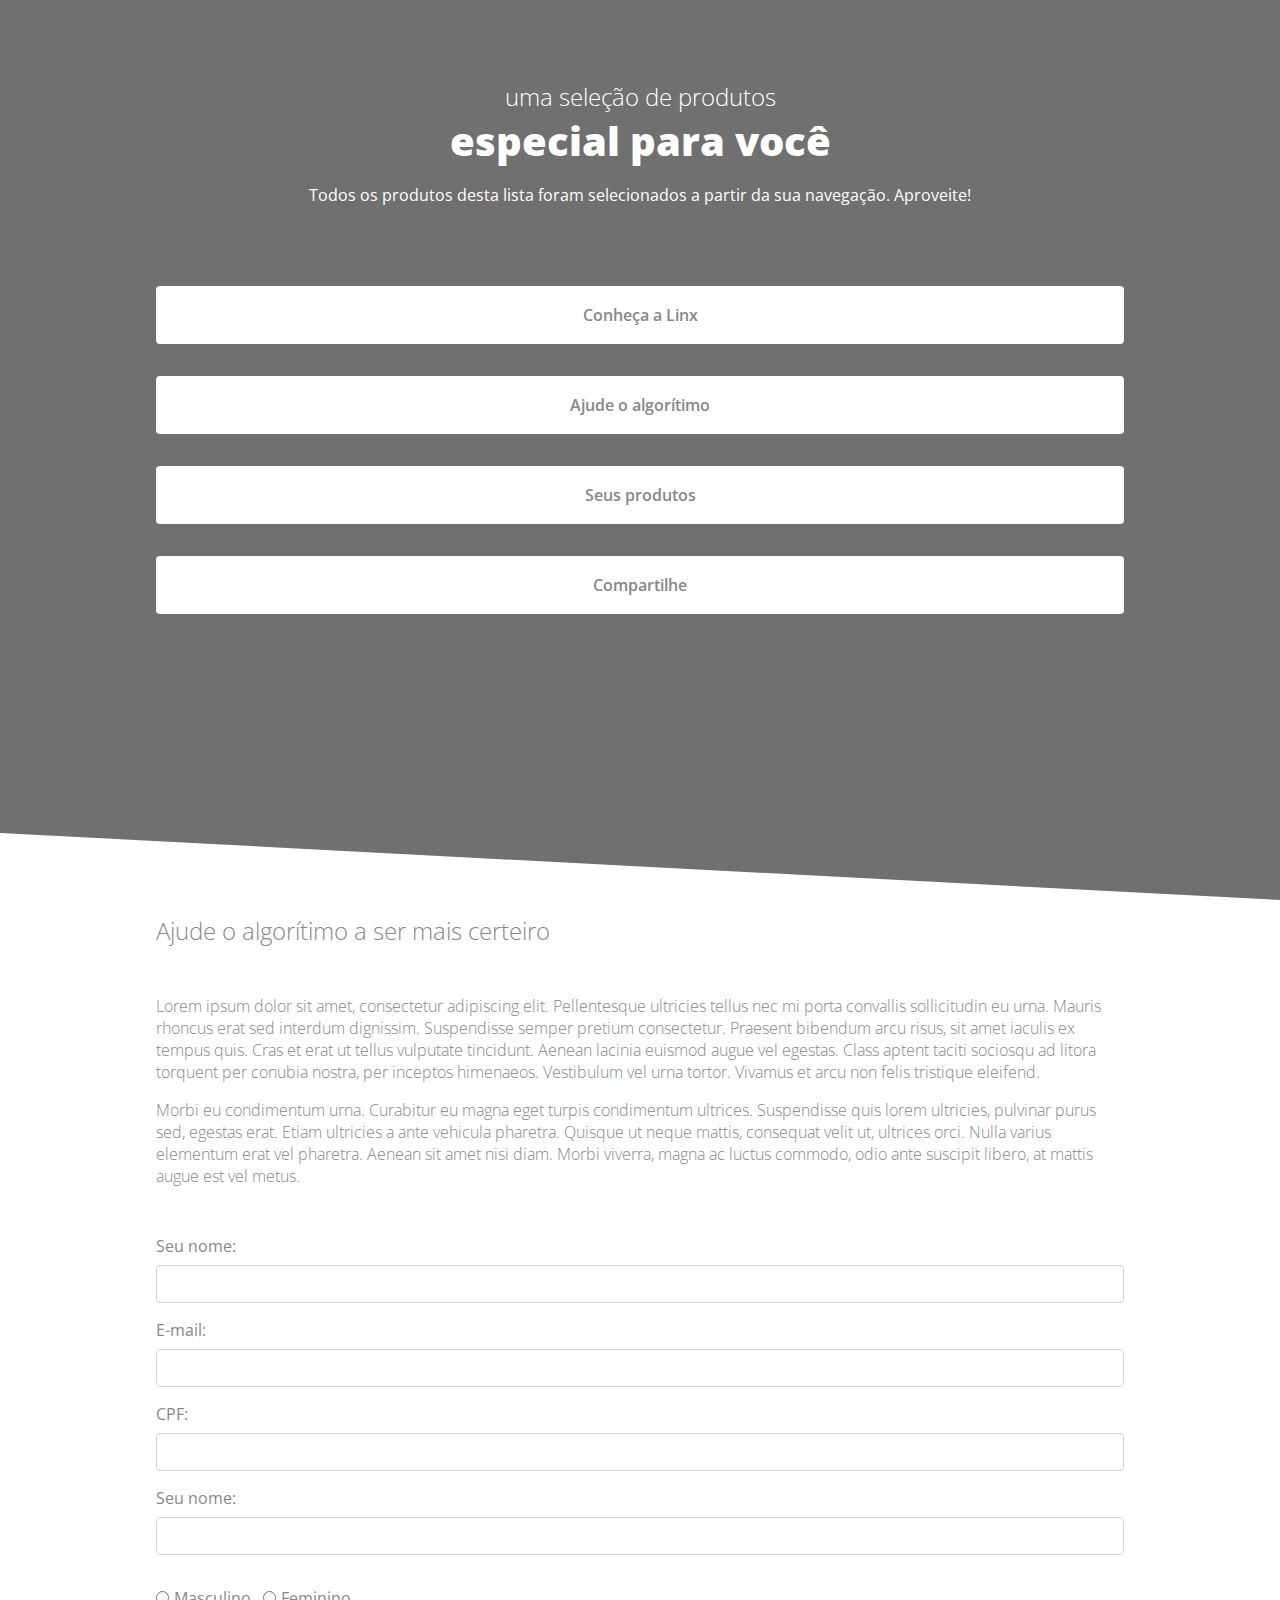
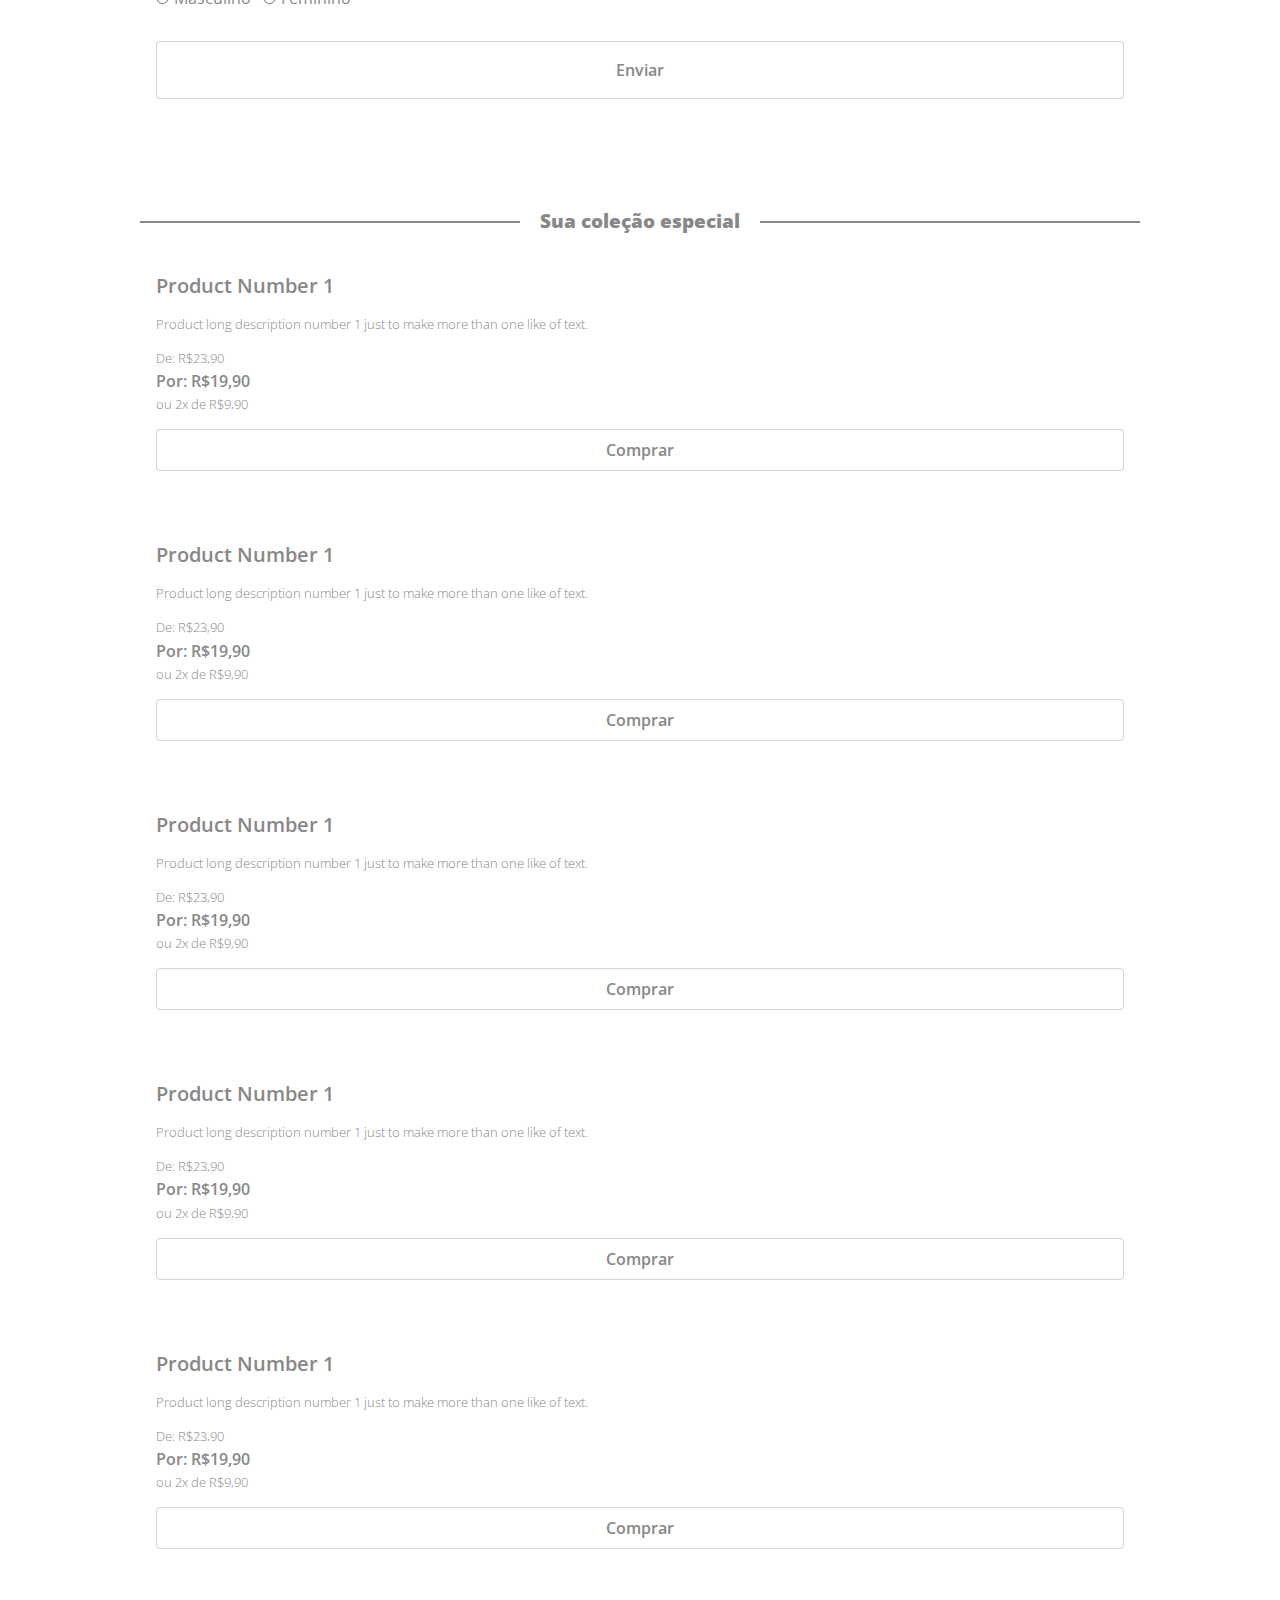
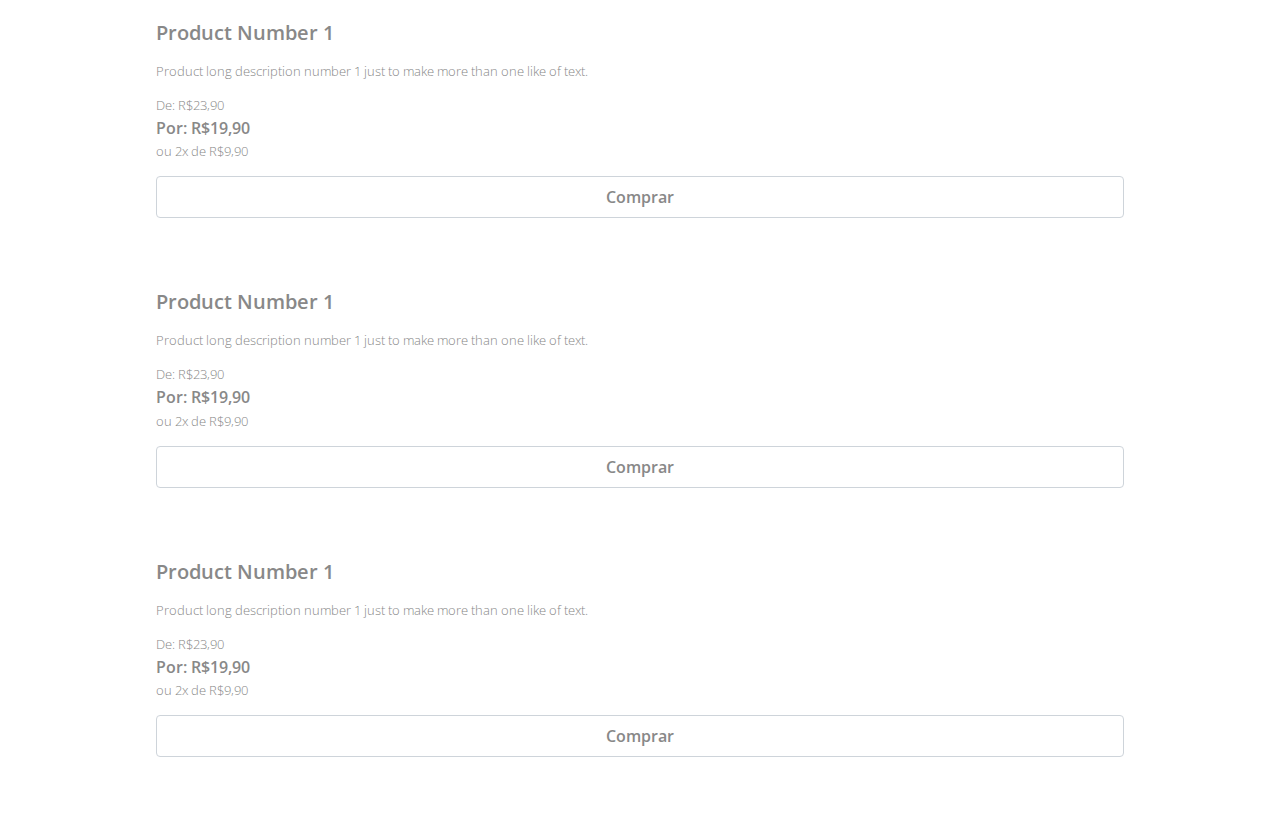
==== index.html @ 37840199 "grid products implemented" ====
<!DOCTYPE html>
<html lang="pt-br">
<head>
  <meta charset="UTF-8">
  <meta name="viewport" content="width=device-width, initial-scale=1.0">
  <link rel="stylesheet" href="assets/css/style.css">
  <meta name="author" content="Igor Brown">
  <title>Grid Layout v1.0</title>
</head>
<body>
  <header>
    <p class="text-center super-title">uma seleção de produtos</p>
    <h1 class="text-center">especial para você</h1>
    <p>Todos os produtos desta lista foram selecionados a partir da sua navegação. Aproveite!</p>
    <div class="menu-buttons">
      <div class="container">
        <div class="row">
          <div class="col col-d-25 col-t-50 col-m-50">
            <div class="content-col">
              <a class="btn btn-white" href="#">Conheça a Linx</a>
            </div>
          </div>
          <div class="col col-d-25 col-t-50 col-m-50">
            <div class="content-col">
              <a class="btn btn-white" href="#">Ajude o algorítimo</a>
            </div>
          </div>
          <div class="col col-d-25 col-t-50 col-m-50">
            <div class="content-col">
              <a class="btn btn-white" href="#">Seus produtos</a>
            </div>
          </div>
          <div class="col col-d-25 col-t-50 col-m-50">
            <div class="content-col">
              <a class="btn btn-white" href="#">Compartilhe</a>
            </div>
          </div>
        </div>
      </div>
    </div>
  </header>

  <section class="section1">
    <div class="container">
      <div class="d-grid">
        <div class="row">
          <div class="col col-d-60 col-t-100 col-m-100">
            <div class="content-col">
              <h2>Ajude o algorítimo a ser mais certeiro</h2>
              <p>Lorem ipsum dolor sit amet, consectetur adipiscing elit. Pellentesque ultricies tellus nec mi porta convallis sollicitudin eu urna. Mauris rhoncus erat sed interdum dignissim. Suspendisse semper pretium consectetur. Praesent bibendum arcu risus, sit amet iaculis ex tempus quis. Cras et erat ut tellus vulputate tincidunt. Aenean lacinia euismod augue vel egestas. Class aptent taciti sociosqu ad litora torquent per conubia nostra, per inceptos himenaeos. Vestibulum vel urna tortor. Vivamus et arcu non felis tristique eleifend. </p>
              <p>Morbi eu condimentum urna. Curabitur eu magna eget turpis condimentum ultrices. Suspendisse quis lorem ultricies, pulvinar purus sed, egestas erat. Etiam ultricies a ante vehicula pharetra. Quisque ut neque mattis, consequat velit ut, ultrices orci. Nulla varius elementum erat vel pharetra. Aenean sit amet nisi diam. Morbi viverra, magna ac luctus commodo, odio ante suscipit libero, at mattis augue est vel metus.</p>
            </div>
          </div>
          <div class="col col-d-40 col-t-100 col-m-100">
            <div class="content-col">
              <form action="#" method="POST">
                <label for="nome">Seu nome:</label>
                <input class="form" type="text" name="email" value="">

                <label for="nome">E-mail:</label>
                <input class="form" type="text" name="nome" value="">

                <label for="nome">CPF:</label>
                <input class="form" type="text" name="cpf" value="">

                <label for="nome">Seu nome:</label>
                <input class="form" type="text" name="nome" value="">

                <label class="radio-inline">
                  <input type="radio" name="sexo">Masculino
                </label>
                <label class="radio-inline">
                  <input type="radio" name="sexo">Feminino
                </label>

                <button type="submit" class="btn btn-outline">Enviar</button>
              </form>
            </div>
          </div>
        </div>
      </div>
    </div>
  </section>
  <section class="section12">
    <div class="container">
      <div class="d-grid">
        <h3 class="decorated"><span>Sua coleção especial</span></h3>
        <div class="row">

          <div class="col col-d-25 col-t-100 col-m-100 product-card">
           <div class="content-col">
             <img class="img-fluid" src="https://imagens.pontofrio.com.br/Control/ArquivoExibir.aspx?IdArquivo=6829307" alt="">
             <h5>Product Number 1</h5>
             <p class="description">Product long description number 1 just to make more than one like of text.</p>
             <p class="old-price">De: R$23,90</p>
             <p class="price">Por: R$19,90</p>
             <p class="installments">ou 2x de R$9,90</p>
             <a class="btn btn-outline-pay" href="#">Comprar</a>
           </div>
          </div>
          <div class="col col-d-25 col-t-100 col-m-100 product-card">
           <div class="content-col">
             <img class="img-fluid" src="https://imagens.pontofrio.com.br/Control/ArquivoExibir.aspx?IdArquivo=6829307" alt="">
             <h5>Product Number 1</h5>
             <p class="description">Product long description number 1 just to make more than one like of text.</p>
             <p class="old-price">De: R$23,90</p>
             <p class="price">Por: R$19,90</p>
             <p class="installments">ou 2x de R$9,90</p>
             <a class="btn btn-outline-pay" href="#">Comprar</a>
           </div>
          </div>
          <div class="col col-d-25 col-t-100 col-m-100 product-card">
           <div class="content-col">
             <img class="img-fluid" src="https://imagens.pontofrio.com.br/Control/ArquivoExibir.aspx?IdArquivo=6829307" alt="">
             <h5>Product Number 1</h5>
             <p class="description">Product long description number 1 just to make more than one like of text.</p>
             <p class="old-price">De: R$23,90</p>
             <p class="price">Por: R$19,90</p>
             <p class="installments">ou 2x de R$9,90</p>
             <a class="btn btn-outline-pay" href="#">Comprar</a>
           </div>
          </div>
          <div class="col col-d-25 col-t-100 col-m-100 product-card">
           <div class="content-col">
             <img class="img-fluid" src="https://imagens.pontofrio.com.br/Control/ArquivoExibir.aspx?IdArquivo=6829307" alt="">
             <h5>Product Number 1</h5>
             <p class="description">Product long description number 1 just to make more than one like of text.</p>
             <p class="old-price">De: R$23,90</p>
             <p class="price">Por: R$19,90</p>
             <p class="installments">ou 2x de R$9,90</p>
             <a class="btn btn-outline-pay" href="#">Comprar</a>
           </div>
          </div>
          <div class="col col-d-25 col-t-100 col-m-100 product-card">
           <div class="content-col">
             <img class="img-fluid" src="https://imagens.pontofrio.com.br/Control/ArquivoExibir.aspx?IdArquivo=6829307" alt="">
             <h5>Product Number 1</h5>
             <p class="description">Product long description number 1 just to make more than one like of text.</p>
             <p class="old-price">De: R$23,90</p>
             <p class="price">Por: R$19,90</p>
             <p class="installments">ou 2x de R$9,90</p>
             <a class="btn btn-outline-pay" href="#">Comprar</a>
           </div>
          </div>
          <div class="col col-d-25 col-t-100 col-m-100 product-card">
           <div class="content-col">
             <img class="img-fluid" src="https://imagens.pontofrio.com.br/Control/ArquivoExibir.aspx?IdArquivo=6829307" alt="">
             <h5>Product Number 1</h5>
             <p class="description">Product long description number 1 just to make more than one like of text.</p>
             <p class="old-price">De: R$23,90</p>
             <p class="price">Por: R$19,90</p>
             <p class="installments">ou 2x de R$9,90</p>
             <a class="btn btn-outline-pay" href="#">Comprar</a>
           </div>
          </div>
          <div class="col col-d-25 col-t-100 col-m-100 product-card">
           <div class="content-col">
             <img class="img-fluid" src="https://imagens.pontofrio.com.br/Control/ArquivoExibir.aspx?IdArquivo=6829307" alt="">
             <h5>Product Number 1</h5>
             <p class="description">Product long description number 1 just to make more than one like of text.</p>
             <p class="old-price">De: R$23,90</p>
             <p class="price">Por: R$19,90</p>
             <p class="installments">ou 2x de R$9,90</p>
             <a class="btn btn-outline-pay" href="#">Comprar</a>
           </div>
          </div>
          <div class="col col-d-25 col-t-100 col-m-100 product-card">
           <div class="content-col">
             <img class="img-fluid" src="https://imagens.pontofrio.com.br/Control/ArquivoExibir.aspx?IdArquivo=6829307" alt="">
             <h5>Product Number 1</h5>
             <p class="description">Product long description number 1 just to make more than one like of text.</p>
             <p class="old-price">De: R$23,90</p>
             <p class="price">Por: R$19,90</p>
             <p class="installments">ou 2x de R$9,90</p>
             <a class="btn btn-outline-pay" href="#">Comprar</a>
           </div>
          </div>

        </div>
      </div>
    </div>
  </section>
</body>
</html>
---- assets/css/style.css ----
@import 'bgrid-framework.v1.css';
@import url('https://fonts.googleapis.com/css2?family=Open+Sans:wght@300;600;800&display=swap');

:root {
  --content-max-size: 1040px;
  --primary-color: #707070;
  --secundary-color: #888888;
}
/*ULTILIZA O NOME DA CLASSE PARA COMPOR O LAYOU. DESCONSIDERAR EM PRODUÇÃO*/
/* .grid-container *:after {
  content:attr(class);
  position: absolute;
  top: 0;
  left: 0;
  font-size: 12px;
}   */

* {
  margin: 0;
  padding: 0;
  text-decoration: none;
  font-family: 'Open Sans', sans-serif;
  box-sizing: border-box;
  outline: none;
}

h1, h2, h3, h4, h5 {
  font-weight: 800;
}
.h1, h1 {
  font-size: 2.5rem;
}
.h2, h2 {
  font-size: 2rem;
}
.h3, h3 {
  font-size: 1.5rem;
}
.h4, h4 {
  font-size: 1.5rem;
}
.h5, h5 {
  font-size: 1.25rem;
}
.h6, h6 {
  font-size: 1rem;
}
.super-title {
  font-weight: 300;
  font-size: 1.5rem;
  padding: 0;
}
body {
  background: #fff;
}
header {
  display: grid;
  position: relative;
  background: var(--primary-color);
  text-align: center;
  padding: 5rem 0;
  color: #fff;
}
header::after {
  content: '';
  position: absolute;
  top: 0;
  bottom: 0;
  right: 0;
  left: 0;
  width: 100%;
  height: 120%;
  background: var(--primary-color);
  -webkit-transform: skewY(3deg);
  transform: skewY(3deg);
  -webkit-transform-origin: top right;
  transform-origin: top right;
  z-index: -9;
}
header p {
  color: #fff;
  padding: 0 0 1.5rem 0;
}
header h1 {
  color: #fff;
  padding: 0 0 1rem 0;
}
label {
  display: inline-block;
  margin-bottom: .5rem;
  color:var(--secundary-color);
}
.radio-inline {
  position: relative;
  display: inline-block;
  margin-bottom: 0;
  font-weight: 400;
  vertical-align: middle;
  cursor: pointer;
  margin: 1rem .5rem 0 0;
}
.radio-inline input[type="radio"]{
  margin-right:.3rem;
}
.form {
  display: block;
  width: 100%;
  padding: .375rem .75rem;
  margin: 0 0 1rem 0;
  font-size: 1rem;
  line-height: 1.5;
  color: #495057;
  background-color: #fff;
  background-clip: padding-box;
  border: 1px solid #ced4da;
  border-radius: .25rem;
  transition: border-color .15s ease-in-out,box-shadow .15s ease-in-out;
}
.btn {
  display: inline-block;
  font-weight: 600;
  text-align: center;
  white-space: nowrap;
  vertical-align: middle;
  -webkit-user-select: none;
  -moz-user-select: none;
  -ms-user-select: none;
  user-select: none;
  border: 1px solid transparent;
  padding: 1rem;
  font-size: 1rem;
  line-height: 1.5;
  border-radius: .25rem;
  transition: color .15s ease-in-out,background-color .15s ease-in-out,border-color .15s ease-in-out,box-shadow .15s ease-in-out;
  cursor: pointer;
}
.btn-white {
  color: var(--secundary-color);
  background: #fff;
  width: 100%;
}
.btn-outline {
  border: 1px solid #ced4da;
  background: #fff;
  display: block;
  width: 100%;
  margin: 2rem 0;
  color: var(--secundary-color);
}
.btn-outline:hover {
  background: var(--secundary-color);
  color: #fff;
}
.btn-outline-pay {
  border: 1px solid #ced4da;
  background: #fff;
  display: block;
  width: 100%;
  margin: 1rem 0;
  color: var(--secundary-color);
  padding: .5rem 0;
}
.btn-outline-pay:hover {
  background: var(--secundary-color);
  color: #fff;
}
.container {
  max-width: var(--content-max-size);
  margin: 20px auto;
  padding: 20px;
  border-radius: 6px;
}
.grid-container {
  height: 100%;
  margin: 0;
}
.grid-container * {
  position: relative;
}
.grid-container {
  display: grid;
  grid-template-columns: 1fr 1fr 1fr 1fr;
  grid-template-rows: minmax(0fr, 1fr) minmax(0fr, 1fr) minmax(0fr, 1fr);
  gap: 0px 0px;
  grid-template-areas:
    "section1 section1 section1 section1"

    "section2 section2 section2 section2"

    "section3 section3 section3 section3";
}

.section1 {
  grid-area: section1;
  margin: 8rem 0 0 0;
}
.section1 h2 {
  color: var(--secundary-color);
  font-weight: 300;
  font-size: 1.5rem;
  margin: 0 0 3rem 0;
}
.section1 p {
  color: var(--secundary-color);
  font-weight: 300;
  margin: 0 0 1rem 0;
}

.section2 {
  grid-area: section2;
  margin: 15px 0;
}
.section3 {
  grid-area: section3;
  margin: 15px 0;
}

.content-col {
  padding: 1rem;
  border-radius: 2px;
}

/* headlines with lines */
.decorated{
  overflow: hidden;
  text-align: center;
  color: var(--secundary-color);
  font-size: 1.2rem;
}
.decorated > span{
 position: relative;
 display: inline-block;
}
.decorated > span:before, .decorated > span:after{
 content: '';
 position: absolute;
 top: 50%;
 border-bottom: 2px solid;
 width: 100vw;
 margin: 0 20px;
}
.decorated > span:before{
 right: 100%;
}
.decorated > span:after{
 left: 100%;
}
.product-card h5 {
  color: var(--secundary-color);
  font-weight: 600;
  margin: 0 0 1rem 0;
}
.product-card .description {
  color: var(--secundary-color);
  font-weight: 300;
  margin: 0 0 1rem 0;
  font-size: .8rem;
}
.product-card .old-price {
  color: var(--secundary-color);
  font-weight: 300;
  margin: 0 0 .2rem 0;
  font-size: .8rem;
}
.product-card .price {
  color: var(--secundary-color);
  font-weight: 600;
  margin: 0 0 .2rem 0;
  font-size: 1rem;
}
.product-card .installments {
  color: var(--secundary-color);
  font-weight: 300;
  margin: 0 0 .2rem 0;
  font-size: .8rem;
}
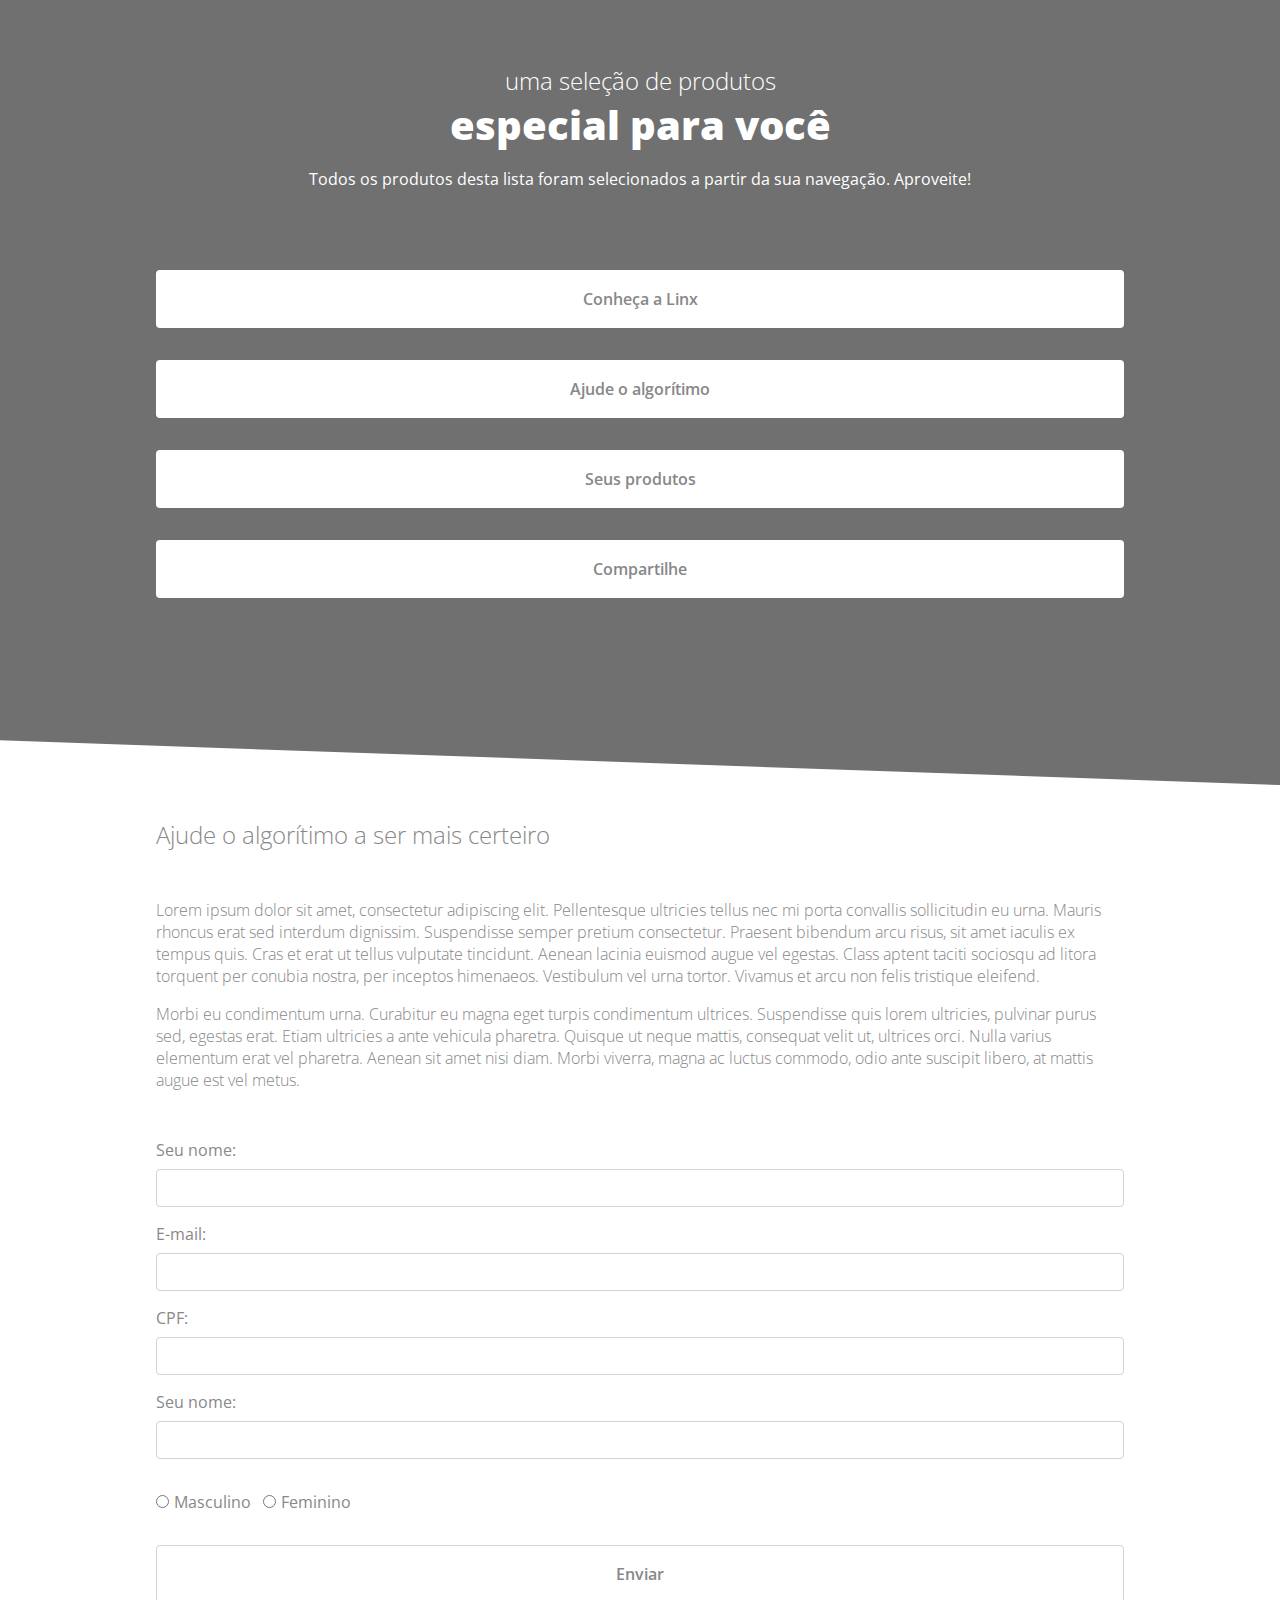
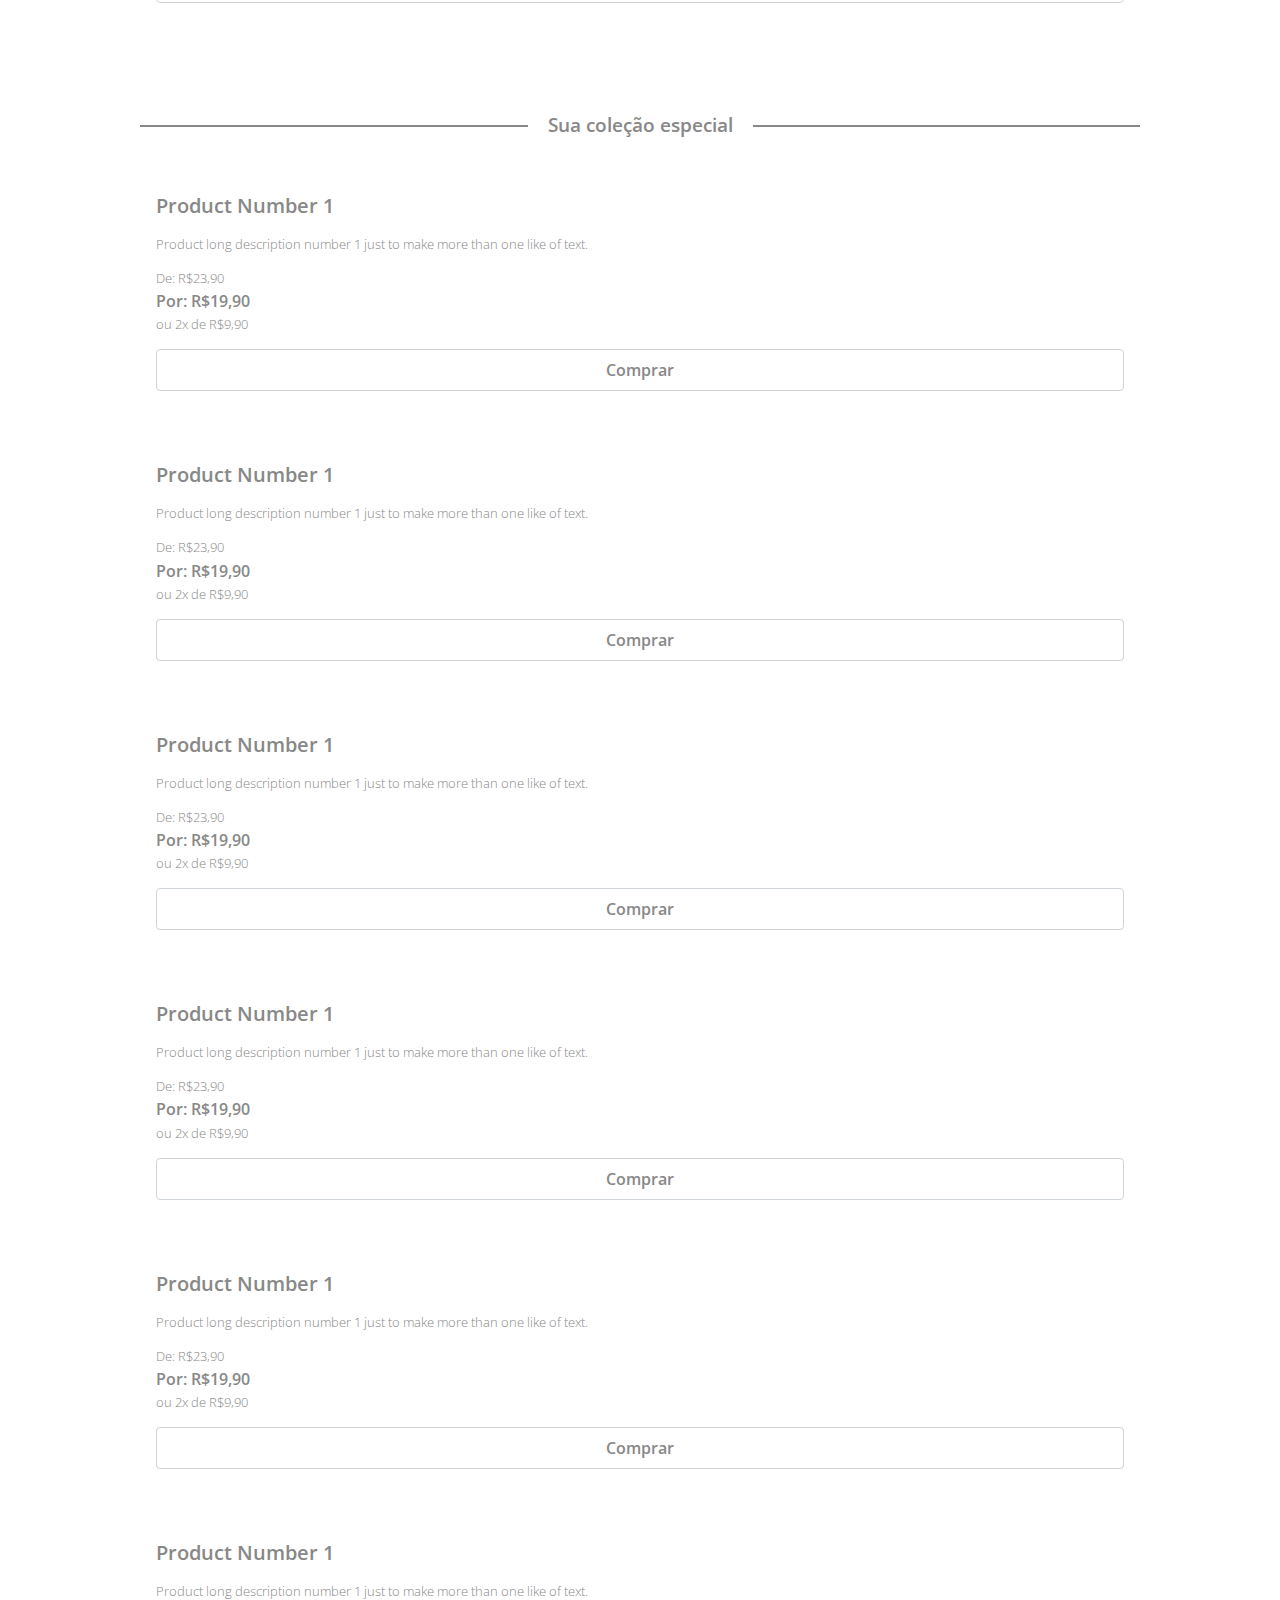
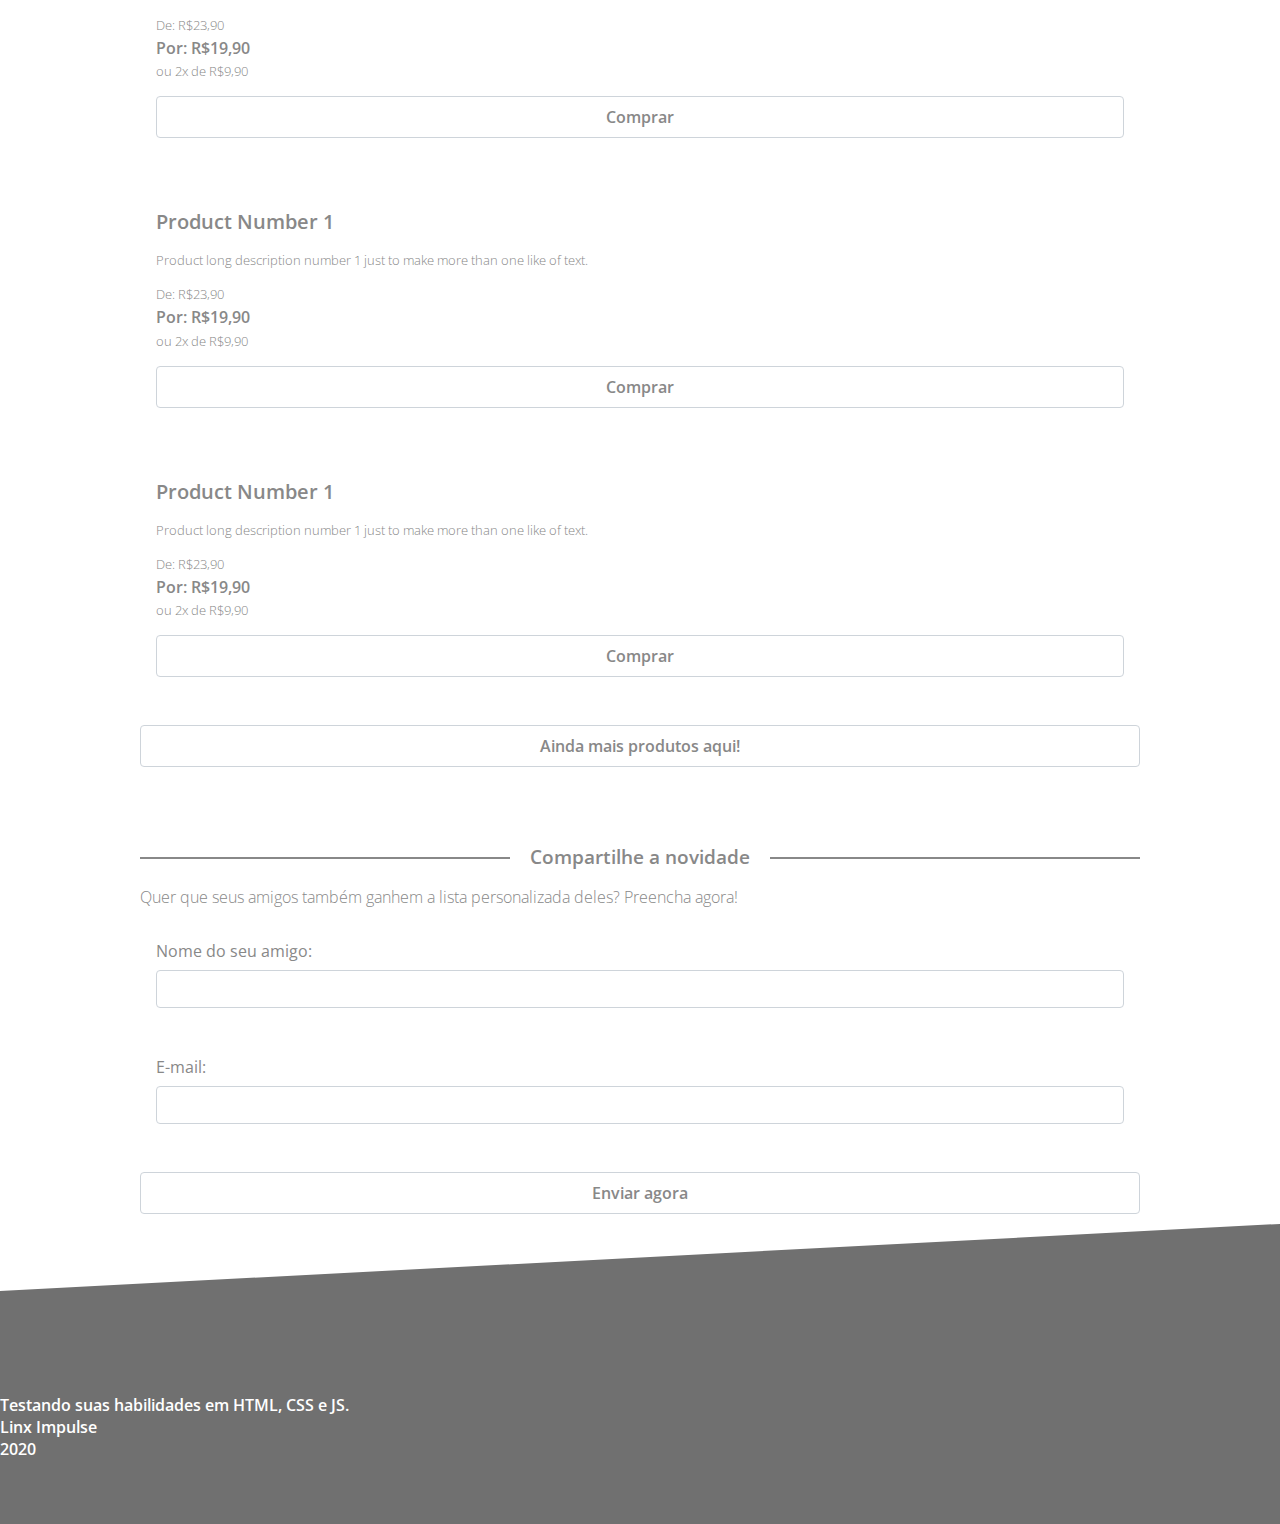
==== commit 12e2b269: "all template finished" ====
--- a/index.html
+++ b/index.html
@@ -15,22 +15,22 @@
     <div class="menu-buttons">
       <div class="container">
         <div class="row">
-          <div class="col col-d-25 col-t-50 col-m-50">
+          <div class="col col-d-25 col-t-50 col-m-100">
             <div class="content-col">
               <a class="btn btn-white" href="#">Conheça a Linx</a>
             </div>
           </div>
-          <div class="col col-d-25 col-t-50 col-m-50">
+          <div class="col col-d-25 col-t-50 col-m-100">
             <div class="content-col">
               <a class="btn btn-white" href="#">Ajude o algorítimo</a>
             </div>
           </div>
-          <div class="col col-d-25 col-t-50 col-m-50">
+          <div class="col col-d-25 col-t-50 col-m-100">
             <div class="content-col">
               <a class="btn btn-white" href="#">Seus produtos</a>
             </div>
           </div>
-          <div class="col col-d-25 col-t-50 col-m-50">
+          <div class="col col-d-25 col-t-50 col-m-100">
             <div class="content-col">
               <a class="btn btn-white" href="#">Compartilhe</a>
             </div>
@@ -55,17 +55,13 @@
             <div class="content-col">
               <form action="#" method="POST">
                 <label for="nome">Seu nome:</label>
-                <input class="form" type="text" name="email" value="">
-
+                <input class="form" type="text" name="email" value="" required>
                 <label for="nome">E-mail:</label>
-                <input class="form" type="text" name="nome" value="">
-
+                <input class="form" type="text" name="nome" value="" required>
                 <label for="nome">CPF:</label>
-                <input class="form" type="text" name="cpf" value="">
-
+                <input class="form" type="text" name="cpf" value="" required>
                 <label for="nome">Seu nome:</label>
-                <input class="form" type="text" name="nome" value="">
-
+                <input class="form" type="text" name="nome" value="" required>
                 <label class="radio-inline">
                   <input type="radio" name="sexo">Masculino
                 </label>
@@ -85,100 +81,148 @@
     <div class="container">
       <div class="d-grid">
         <h3 class="decorated"><span>Sua coleção especial</span></h3>
+        <div class="row grid-products">
+
+          <div class="col col-d-25 col-t-50 col-m-100 product-card">
+           <div class="content-col">
+             <div class="img-produtct center">
+               <img class="img-fluid" src="https://imagens.pontofrio.com.br/Control/ArquivoExibir.aspx?IdArquivo=6829307" alt="">
+             </div>
+             <h5>Product Number 1</h5>
+             <p class="description">Product long description number 1 just to make more than one like of text.</p>
+             <p class="old-price">De: R$23,90</p>
+             <p class="price">Por: R$19,90</p>
+             <p class="installments">ou 2x de R$9,90</p>
+             <a class="btn btn-outline-pay" href="#">Comprar</a>
+           </div>
+          </div>
+          <div class="col col-d-25 col-t-50 col-m-100 product-card">
+           <div class="content-col">
+             <div class="img-produtct center">
+               <img class="img-fluid" src="https://imagens.pontofrio.com.br/Control/ArquivoExibir.aspx?IdArquivo=6829307" alt="">
+             </div>
+             <h5>Product Number 1</h5>
+             <p class="description">Product long description number 1 just to make more than one like of text.</p>
+             <p class="old-price">De: R$23,90</p>
+             <p class="price">Por: R$19,90</p>
+             <p class="installments">ou 2x de R$9,90</p>
+             <a class="btn btn-outline-pay" href="#">Comprar</a>
+           </div>
+          </div>
+          <div class="col col-d-25 col-t-50 col-m-100 product-card">
+           <div class="content-col">
+             <div class="img-produtct center">
+               <img class="img-fluid" src="https://imagens.pontofrio.com.br/Control/ArquivoExibir.aspx?IdArquivo=6829307" alt="">
+             </div>
+             <h5>Product Number 1</h5>
+             <p class="description">Product long description number 1 just to make more than one like of text.</p>
+             <p class="old-price">De: R$23,90</p>
+             <p class="price">Por: R$19,90</p>
+             <p class="installments">ou 2x de R$9,90</p>
+             <a class="btn btn-outline-pay" href="#">Comprar</a>
+           </div>
+          </div>
+          <div class="col col-d-25 col-t-50 col-m-100 product-card">
+           <div class="content-col">
+             <div class="img-produtct center">
+               <img class="img-fluid" src="https://imagens.pontofrio.com.br/Control/ArquivoExibir.aspx?IdArquivo=6829307" alt="">
+             </div>
+             <h5>Product Number 1</h5>
+             <p class="description">Product long description number 1 just to make more than one like of text.</p>
+             <p class="old-price">De: R$23,90</p>
+             <p class="price">Por: R$19,90</p>
+             <p class="installments">ou 2x de R$9,90</p>
+             <a class="btn btn-outline-pay" href="#">Comprar</a>
+           </div>
+          </div>
+          <div class="col col-d-25 col-t-50 col-m-100 product-card">
+           <div class="content-col">
+             <div class="img-produtct center">
+               <img class="img-fluid" src="https://imagens.pontofrio.com.br/Control/ArquivoExibir.aspx?IdArquivo=6829307" alt="">
+             </div>
+             <h5>Product Number 1</h5>
+             <p class="description">Product long description number 1 just to make more than one like of text.</p>
+             <p class="old-price">De: R$23,90</p>
+             <p class="price">Por: R$19,90</p>
+             <p class="installments">ou 2x de R$9,90</p>
+             <a class="btn btn-outline-pay" href="#">Comprar</a>
+           </div>
+          </div>
+          <div class="col col-d-25 col-t-50 col-m-100 product-card">
+           <div class="content-col">
+             <div class="img-produtct center">
+               <img class="img-fluid" src="https://imagens.pontofrio.com.br/Control/ArquivoExibir.aspx?IdArquivo=6829307" alt="">
+             </div>
+             <h5>Product Number 1</h5>
+             <p class="description">Product long description number 1 just to make more than one like of text.</p>
+             <p class="old-price">De: R$23,90</p>
+             <p class="price">Por: R$19,90</p>
+             <p class="installments">ou 2x de R$9,90</p>
+             <a class="btn btn-outline-pay" href="#">Comprar</a>
+           </div>
+          </div>
+          <div class="col col-d-25 col-t-50 col-m-100 product-card">
+           <div class="content-col">
+             <div class="img-produtct center">
+               <img class="img-fluid" src="https://imagens.pontofrio.com.br/Control/ArquivoExibir.aspx?IdArquivo=6829307" alt="">
+             </div>
+             <h5>Product Number 1</h5>
+             <p class="description">Product long description number 1 just to make more than one like of text.</p>
+             <p class="old-price">De: R$23,90</p>
+             <p class="price">Por: R$19,90</p>
+             <p class="installments">ou 2x de R$9,90</p>
+             <a class="btn btn-outline-pay" href="#">Comprar</a>
+           </div>
+          </div>
+          <div class="col col-d-25 col-t-50 col-m-100 product-card">
+           <div class="content-col">
+             <div class="img-produtct center">
+               <img class="img-fluid" src="https://imagens.pontofrio.com.br/Control/ArquivoExibir.aspx?IdArquivo=6829307" alt="">
+             </div>
+             <h5>Product Number 1</h5>
+             <p class="description">Product long description number 1 just to make more than one like of text.</p>
+             <p class="old-price">De: R$23,90</p>
+             <p class="price">Por: R$19,90</p>
+             <p class="installments">ou 2x de R$9,90</p>
+             <a class="btn btn-outline-pay" href="#">Comprar</a>
+           </div>
+          </div>
+          <div class="col col-d-100 col-t-100 col-m-100 center middle">
+            <a class="btn btn-outline-pay col col-d-30 col-t-50 col-m-100" href="#">Ainda mais produtos aqui!</a>
+          </div>
+        </div>
+      </div>
+    </div>
+  </section>
+  <section class="section3 newsletter">
+    <div class="container">
+      <h3 class="decorated"><span>Compartilhe a novidade</span></h3>
+      <p class="text-center center middle">Quer que seus amigos também ganhem a lista personalizada deles? Preencha agora!</p>
+      <form action="#" method="POST">
         <div class="row">
-
-          <div class="col col-d-25 col-t-100 col-m-100 product-card">
-           <div class="content-col">
-             <img class="img-fluid" src="https://imagens.pontofrio.com.br/Control/ArquivoExibir.aspx?IdArquivo=6829307" alt="">
-             <h5>Product Number 1</h5>
-             <p class="description">Product long description number 1 just to make more than one like of text.</p>
-             <p class="old-price">De: R$23,90</p>
-             <p class="price">Por: R$19,90</p>
-             <p class="installments">ou 2x de R$9,90</p>
-             <a class="btn btn-outline-pay" href="#">Comprar</a>
-           </div>
-          </div>
-          <div class="col col-d-25 col-t-100 col-m-100 product-card">
-           <div class="content-col">
-             <img class="img-fluid" src="https://imagens.pontofrio.com.br/Control/ArquivoExibir.aspx?IdArquivo=6829307" alt="">
-             <h5>Product Number 1</h5>
-             <p class="description">Product long description number 1 just to make more than one like of text.</p>
-             <p class="old-price">De: R$23,90</p>
-             <p class="price">Por: R$19,90</p>
-             <p class="installments">ou 2x de R$9,90</p>
-             <a class="btn btn-outline-pay" href="#">Comprar</a>
-           </div>
-          </div>
-          <div class="col col-d-25 col-t-100 col-m-100 product-card">
-           <div class="content-col">
-             <img class="img-fluid" src="https://imagens.pontofrio.com.br/Control/ArquivoExibir.aspx?IdArquivo=6829307" alt="">
-             <h5>Product Number 1</h5>
-             <p class="description">Product long description number 1 just to make more than one like of text.</p>
-             <p class="old-price">De: R$23,90</p>
-             <p class="price">Por: R$19,90</p>
-             <p class="installments">ou 2x de R$9,90</p>
-             <a class="btn btn-outline-pay" href="#">Comprar</a>
-           </div>
-          </div>
-          <div class="col col-d-25 col-t-100 col-m-100 product-card">
-           <div class="content-col">
-             <img class="img-fluid" src="https://imagens.pontofrio.com.br/Control/ArquivoExibir.aspx?IdArquivo=6829307" alt="">
-             <h5>Product Number 1</h5>
-             <p class="description">Product long description number 1 just to make more than one like of text.</p>
-             <p class="old-price">De: R$23,90</p>
-             <p class="price">Por: R$19,90</p>
-             <p class="installments">ou 2x de R$9,90</p>
-             <a class="btn btn-outline-pay" href="#">Comprar</a>
-           </div>
-          </div>
-          <div class="col col-d-25 col-t-100 col-m-100 product-card">
-           <div class="content-col">
-             <img class="img-fluid" src="https://imagens.pontofrio.com.br/Control/ArquivoExibir.aspx?IdArquivo=6829307" alt="">
-             <h5>Product Number 1</h5>
-             <p class="description">Product long description number 1 just to make more than one like of text.</p>
-             <p class="old-price">De: R$23,90</p>
-             <p class="price">Por: R$19,90</p>
-             <p class="installments">ou 2x de R$9,90</p>
-             <a class="btn btn-outline-pay" href="#">Comprar</a>
-           </div>
-          </div>
-          <div class="col col-d-25 col-t-100 col-m-100 product-card">
-           <div class="content-col">
-             <img class="img-fluid" src="https://imagens.pontofrio.com.br/Control/ArquivoExibir.aspx?IdArquivo=6829307" alt="">
-             <h5>Product Number 1</h5>
-             <p class="description">Product long description number 1 just to make more than one like of text.</p>
-             <p class="old-price">De: R$23,90</p>
-             <p class="price">Por: R$19,90</p>
-             <p class="installments">ou 2x de R$9,90</p>
-             <a class="btn btn-outline-pay" href="#">Comprar</a>
-           </div>
-          </div>
-          <div class="col col-d-25 col-t-100 col-m-100 product-card">
-           <div class="content-col">
-             <img class="img-fluid" src="https://imagens.pontofrio.com.br/Control/ArquivoExibir.aspx?IdArquivo=6829307" alt="">
-             <h5>Product Number 1</h5>
-             <p class="description">Product long description number 1 just to make more than one like of text.</p>
-             <p class="old-price">De: R$23,90</p>
-             <p class="price">Por: R$19,90</p>
-             <p class="installments">ou 2x de R$9,90</p>
-             <a class="btn btn-outline-pay" href="#">Comprar</a>
-           </div>
-          </div>
-          <div class="col col-d-25 col-t-100 col-m-100 product-card">
-           <div class="content-col">
-             <img class="img-fluid" src="https://imagens.pontofrio.com.br/Control/ArquivoExibir.aspx?IdArquivo=6829307" alt="">
-             <h5>Product Number 1</h5>
-             <p class="description">Product long description number 1 just to make more than one like of text.</p>
-             <p class="old-price">De: R$23,90</p>
-             <p class="price">Por: R$19,90</p>
-             <p class="installments">ou 2x de R$9,90</p>
-             <a class="btn btn-outline-pay" href="#">Comprar</a>
-           </div>
-          </div>
-
-        </div>
-      </div>
+          <div class="col col-d-50 col-t-50 col-m-100">
+            <div class="content-col">
+              <label for="nome_amigo">Nome do seu amigo:</label>
+              <input class="form" type="text" name="nome_amigo" required>
+            </div>
+          </div>
+          <div class="col col-d-50 col-t-50 col-m-100">
+            <div class="content-col padding-m-0">
+              <label for="email_amigo">E-mail:</label>
+              <input class="form" type="text" name="email_amigo" required>
+            </div>
+          </div>
+          <div class="col col-d-100 col-t-100 col-m-100 center middle">
+            <button type="submit" class="btn btn-outline-pay col col-d-30 col-t-50 col-m-100" href="#">Enviar agora</button>
+          </div>
+        </div>
+      </form>
     </div>
   </section>
+  <footer class="text-center">
+    <p>Testando suas habilidades em HTML, CSS e JS.</p>
+    <p>Linx Impulse</p>
+    <p>2020</p>    
+  </footer>
 </body>
 </html>--- a/assets/css/style.css
+++ b/assets/css/style.css
@@ -58,7 +58,7 @@
   position: relative;
   background: var(--primary-color);
   text-align: center;
-  padding: 5rem 0;
+  padding: 4rem 0 0 0;
   color: #fff;
 }
 header::after {
@@ -71,8 +71,8 @@
   width: 100%;
   height: 120%;
   background: var(--primary-color);
-  -webkit-transform: skewY(3deg);
-  transform: skewY(3deg);
+  -webkit-transform: skewY(2deg);
+  transform: skewY(2deg);
   -webkit-transform-origin: top right;
   transform-origin: top right;
   z-index: -9;
@@ -226,6 +226,8 @@
   text-align: center;
   color: var(--secundary-color);
   font-size: 1.2rem;
+  font-weight: 600;
+  margin: 0 0 1rem 0;
 }
 .decorated > span{
  position: relative;
@@ -235,7 +237,7 @@
  content: '';
  position: absolute;
  top: 50%;
- border-bottom: 2px solid;
+ border-bottom: .15rem solid;
  width: 100vw;
  margin: 0 20px;
 }
@@ -273,4 +275,44 @@
   font-weight: 300;
   margin: 0 0 .2rem 0;
   font-size: .8rem;
+}
+.grid-products {
+  margin: 1rem 0;
+}
+.newsletter {
+  color: var(--secundary-color);
+}
+.newsletter p {
+  color: var(--secundary-color);
+  font-weight: 300;
+  margin: 1rem 0;
+}
+
+@media (max-width: 480px) {
+  .newsletter .content-col {
+    padding: 0 !important;
+  }
+}
+footer {
+  background: var(--primary-color);
+  position: relative;
+  padding: 4rem 0;
+  margin: 5rem 0 0 0;
+  color: #fff;
+  font-weight: 600;
+}
+footer::after {
+  content: '';
+  position: absolute;
+  bottom: 0;
+  right: 0;
+  left: 0;
+  width: 100%;
+  height: 120%;
+  background: var(--primary-color);
+  -webkit-transform: skewY(-3deg);
+  transform: skewY(-3deg);
+  -webkit-transform-origin: top left;
+  transform-origin: top left;
+  z-index: -9;
 }